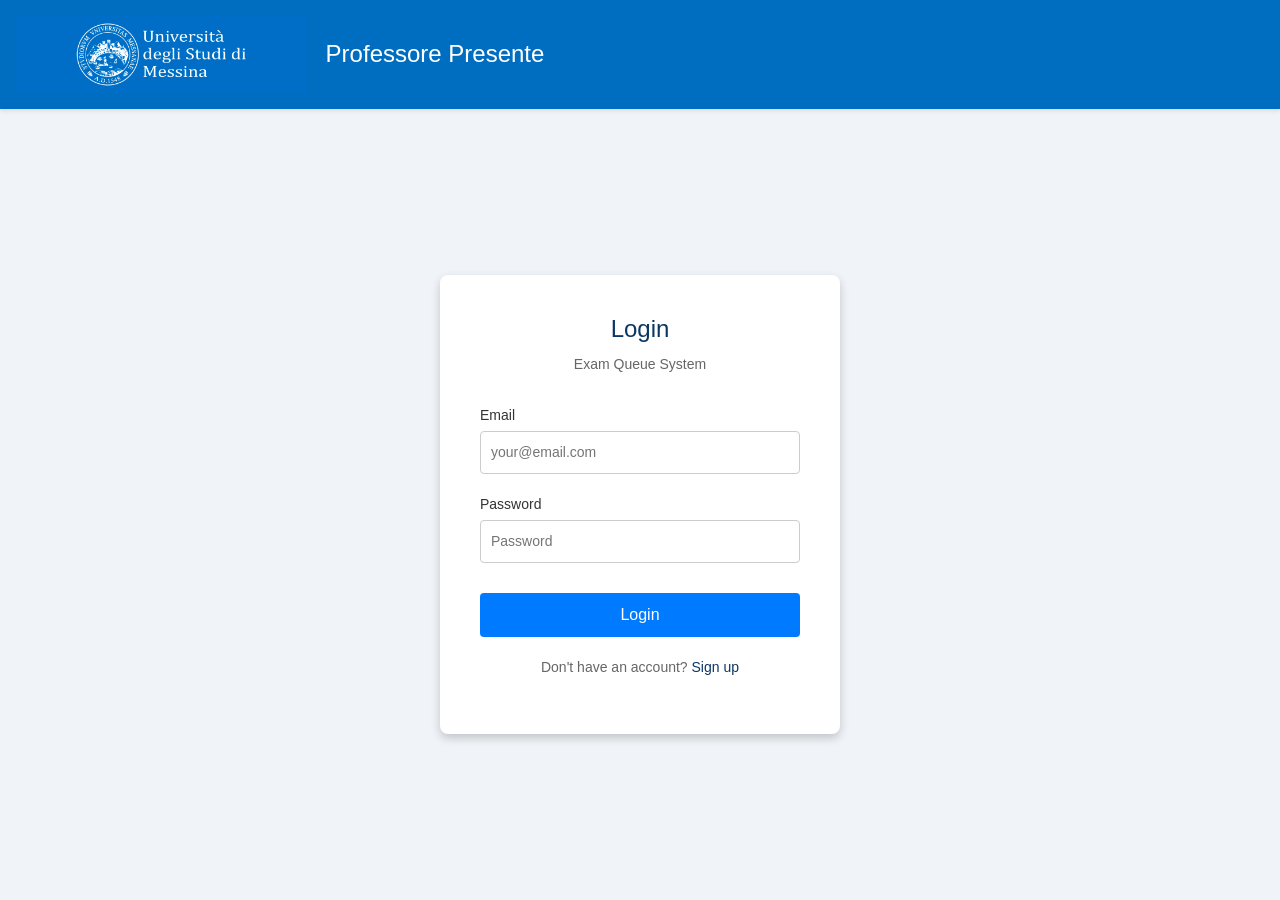
==== src/admin-dashboard.html @ e6303543 "final version" ====
<!DOCTYPE html>
<html lang="en">
<head>
    <meta charset="UTF-8">
    <meta name="viewport" content="width=device-width, initial-scale=1.0">
    <title>Professore Presente - Admin</title>
    <link rel="stylesheet" href="css/dashboard.css">
</head>
<body>

    <header>
        <div class="header-brand">
            <img src="logo.png" alt="UniMe Logo" class="logo">
            <h1>Professore Presente</h1>
        </div>
        <button class="logout-btn" onclick="logout()">Logout</button>
    </header>

    <div class="main-wrapper">

        <aside class="sidebar">
            <h3>Welcome, <span id="adminName">Admin</span></h3>
            <hr>
            <nav>
                <a href="#" onclick="loadPage('professors')">Professors</a>
                <a href="#" onclick="loadPage('profile')">Profile</a>
            </nav>
        </aside>

        <main>

            <!-- ── PROFESSORS SECTION ── -->
            <div id="section-professors">
                <h2 class="page-title">Professors</h2>

                <div class="card">
                    <h3>Create New Professor Account</h3>
                    <div class="form-group">
                        <label for="profUsername">Username</label>
                        <input type="text" id="profUsername" placeholder="e.g. prof_rossi">
                    </div>
                    <div class="form-group">
                        <label for="profEmail">Email</label>
                        <input type="email" id="profEmail" placeholder="professor@university.it">
                    </div>
                    <div class="form-group">
                        <label for="profPassword">Password</label>
                        <input type="password" id="profPassword" placeholder="At least 6 characters">
                    </div>
                    <div class="form-group">
                        <label for="profDept">Department (optional)</label>
                        <input type="text" id="profDept" placeholder="e.g. Computer Science">
                    </div>
                    <button class="btn btn-primary" onclick="createProfessor()">Create Professor</button>
                    <div id="profMsg"></div>
                </div>

                <div class="card">
                    <h3>All Professors</h3>
                    <div id="professorsList"><p style="color:#666;">Loading...</p></div>
                </div>
            </div>

            <!-- ── PROFILE SECTION ── -->
            <div id="section-profile" style="display:none;">
                <h2 class="page-title">My Profile</h2>
                <div class="card">
                    <table>
                        <tr><th style="width:120px;">Username</th><td id="profileUsername">-</td></tr>
                        <tr><th>Email</th><td id="profileEmail">-</td></tr>
                        <tr><th>Role</th><td id="profileRole">-</td></tr>
                    </table>
                </div>
            </div>

        </main>
    </div>

    <script src="js/common.js"></script>
    <script src="js/admin.js"></script>
</body>
</html>
---- src/css/dashboard.css ----
* {
    margin: 0;
    padding: 0;
    box-sizing: border-box;
}

body {
    font-family: Arial, sans-serif;
    background-color: #f0f4f8;
}


header {
    background-color: #006ec0;
    color: white;
    

    display: flex;
    justify-content: space-between;  
    align-items: center;             
    

    padding: 15px;
    

    box-shadow: 0 2px 8px rgba(0, 0, 0, 0.1);
}

.header-brand {
    display: flex;                   
    align-items: center;             
    gap: 15px;                      
}


.logo {
    height: 77px;
    width: auto;
    margin: 0;
}


h1 {
    font-size: 24px;
    margin: 0;                       
}


.logout-btn:hover {
    background-color: #f0f0f0;
}
.main-wrapper{
    display: flex;

}
.sidebar {
    width: 240px;
    min-width: 240px;
    padding: 20px;
    background-color: #fff;
    border-right: 1px solid #e0e0e0;
    min-height: calc(100vh - 80px);
}

.sidebar h3 {
    color: #0b3764;
    font-size: 15px;
    margin-bottom: 10px;
}

.sidebar hr {
    border: none;
    border-top: 1px solid #e0e0e0;
    margin-bottom: 15px;
}

/* Sidebar navigation links */
.sidebar nav a {
    display: block;
    padding: 10px 14px;
    text-decoration: none;
    color: #333;
    border-radius: 4px;
    margin-bottom: 4px;
    font-size: 14px;
}

.sidebar nav a:hover {
    background-color: #e8f0fe;
    color: #006EC6;
}

/* Main content area */
main {
    flex: 1;
    padding: 25px;
}

/* Logout button */
.logout-btn {
    background: white;
    color: #006EC6;
    padding: 8px 18px;
    border: none;
    border-radius: 4px;
    cursor: pointer;
    font-weight: bold;
    font-size: 14px;
}

.logout-btn:hover {
    background-color: #e8f0fe;
}

/* Page title */
.page-title {
    font-size: 22px;
    color: #0b3764;
    margin-bottom: 20px;
}

/* Card container */
.card {
    background: white;
    border-radius: 6px;
    padding: 20px;
    margin-bottom: 20px;
    box-shadow: 0 2px 6px rgba(0, 0, 0, 0.08);
}

.card h3 {
    color: #0b3764;
    font-size: 16px;
    margin-bottom: 15px;
    padding-bottom: 8px;
    border-bottom: 2px solid #e8f0fe;
}

/* Forms inside dashboards */
.form-group {
    margin-bottom: 15px;
}

.form-group label {
    display: block;
    margin-bottom: 5px;
    color: #333;
    font-size: 14px;
    font-weight: bold;
}

.form-group input,
.form-group select,
.form-group textarea {
    width: 100%;
    padding: 8px 10px;
    border: 1px solid #ccc;
    border-radius: 4px;
    font-size: 14px;
}

.form-group input:focus,
.form-group select:focus {
    outline: none;
    border-color: #006EC6;
}

/* Buttons */
.btn {
    padding: 8px 18px;
    border: none;
    border-radius: 4px;
    cursor: pointer;
    font-size: 14px;
    font-weight: bold;
}

.btn-primary {
    background-color: #006ec0;
    color: white;
}

.btn-primary:hover {
    background-color: #005ba3;
}

.btn-success {
    background-color: #28a745;
    color: white;
}

.btn-success:hover {
    background-color: #218838;
}

.btn-sm {
    padding: 4px 10px;
    font-size: 12px;
}

/* Alert messages */
.alert {
    padding: 10px 15px;
    border-radius: 4px;
    margin-top: 10px;
    font-size: 14px;
}

.alert-success {
    background-color: #d4edda;
    color: #155724;
    border: 1px solid #c3e6cb;
}

.alert-danger {
    background-color: #f8d7da;
    color: #721c24;
    border: 1px solid #f5c6cb;
}

.alert-info {
    background-color: #d1ecf1;
    color: #0c5460;
    border: 1px solid #bee5eb;
}

.alert-warning {
    background-color: #fff3cd;
    color: #856404;
    border: 1px solid #ffe69c;
}

/* Tables */
table {
    width: 100%;
    border-collapse: collapse;
    font-size: 14px;
}

table th,
table td {
    padding: 10px 12px;
    text-align: left;
    border-bottom: 1px solid #e0e0e0;
}

table th {
    background-color: #f0f4f8;
    color: #0b3764;
    font-weight: bold;
}

table tr:last-child td {
    border-bottom: none;
}

table tr:hover {
    background-color: #f9f9f9;
}

/* Status badges */
.badge {
    display: inline-block;
    padding: 3px 8px;
    border-radius: 10px;
    font-size: 12px;
    font-weight: bold;
}

.badge-waiting {
    background-color: #fff3cd;
    color: #856404;
}

.badge-attended {
    background-color: #d4edda;
    color: #155724;
}

.badge-absent {
    background-color: #f8d7da;
    color: #721c24;
}
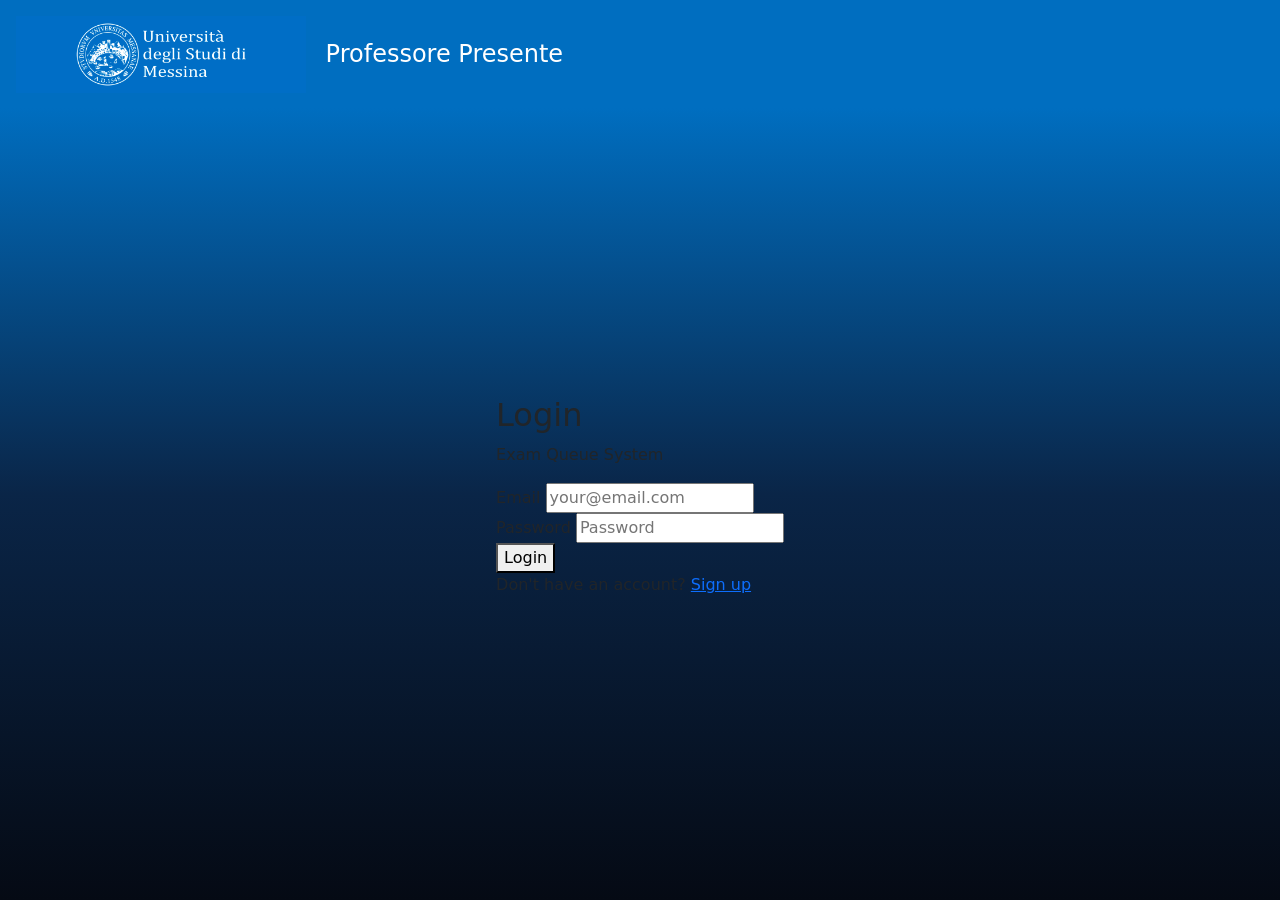
==== commit 4f02d495: "admin: rework admin dashboard layout and controls" ====
--- a/src/admin-dashboard.html
+++ b/src/admin-dashboard.html
@@ -3,79 +3,223 @@
 <head>
     <meta charset="UTF-8">
     <meta name="viewport" content="width=device-width, initial-scale=1.0">
-    <title>Professore Presente - Admin</title>
+    <title>Professore Presente — Admin</title>
+    <link href="https://cdn.jsdelivr.net/npm/bootstrap@5.3.3/dist/css/bootstrap.min.css" rel="stylesheet">
+    <link href="https://cdn.jsdelivr.net/npm/bootstrap-icons@1.11.3/font/bootstrap-icons.min.css" rel="stylesheet">
     <link rel="stylesheet" href="css/dashboard.css">
 </head>
-<body>
-
-    <header>
-        <div class="header-brand">
-            <img src="logo.png" alt="UniMe Logo" class="logo">
-            <h1>Professore Presente</h1>
+<body style="background:#f0f4f8; min-height:100vh;">
+
+    <!-- Navbar -->
+    <nav class="navbar navbar-unime navbar-dark navbar-expand-lg shadow-sm">
+        <div class="container-fluid px-4">
+            <a class="navbar-brand d-flex align-items-center gap-2 pe-4" href="#">
+                <span class="d-inline-flex" style="line-height:0">
+                    <img src="logo.png" height="58" alt="UniMe">
+                </span>
+                <span class="fw-semibold fs-6 d-none d-md-inline">Professore Presente</span>
+            </a>
+            <button class="navbar-toggler border-0" type="button" data-bs-toggle="collapse" data-bs-target="#mainNav">
+                <span class="navbar-toggler-icon"></span>
+            </button>
+            <div class="collapse navbar-collapse justify-content-center" id="mainNav">
+                <ul class="navbar-nav gap-1">
+                    <li class="nav-item">
+                        <a class="nav-link" href="#" data-page="overview" onclick="loadPage('overview')">
+                            <i class="bi bi-bar-chart-line me-1"></i>Overview
+                        </a>
+                    </li>
+                    <li class="nav-item">
+                        <a class="nav-link" href="#" data-page="professors" onclick="loadPage('professors')">
+                            <i class="bi bi-person-video3 me-1"></i>Professors
+                        </a>
+                    </li>
+                    <li class="nav-item">
+                        <a class="nav-link" href="#" data-page="students" onclick="loadPage('students')">
+                            <i class="bi bi-mortarboard me-1"></i>Students
+                        </a>
+                    </li>
+                    <li class="nav-item">
+                        <a class="nav-link" href="#" data-page="contact" onclick="loadPage('contact')">
+                            <i class="bi bi-info-circle me-1"></i>Contact
+                        </a>
+                    </li>
+                    <li class="nav-item">
+                        <a class="nav-link" href="#" data-page="profile" onclick="loadPage('profile')">
+                            <i class="bi bi-person-circle me-1"></i>Profile
+                        </a>
+                    </li>
+                </ul>
+            </div>
+            <button class="btn btn-outline-light btn-sm d-flex align-items-center gap-1 ms-auto" onclick="logout()">
+                <i class="bi bi-box-arrow-right"></i>
+                <span class="d-none d-md-inline">Logout</span>
+            </button>
         </div>
-        <button class="logout-btn" onclick="logout()">Logout</button>
-    </header>
-
-    <div class="main-wrapper">
-
-        <aside class="sidebar">
-            <h3>Welcome, <span id="adminName">Admin</span></h3>
-            <hr>
-            <nav>
-                <a href="#" onclick="loadPage('professors')">Professors</a>
-                <a href="#" onclick="loadPage('profile')">Profile</a>
-            </nav>
-        </aside>
-
-        <main>
-
-            <!-- ── PROFESSORS SECTION ── -->
-            <div id="section-professors">
-                <h2 class="page-title">Professors</h2>
-
-                <div class="card">
-                    <h3>Create New Professor Account</h3>
-                    <div class="form-group">
-                        <label for="profUsername">Username</label>
-                        <input type="text" id="profUsername" placeholder="e.g. prof_rossi">
-                    </div>
-                    <div class="form-group">
-                        <label for="profEmail">Email</label>
-                        <input type="email" id="profEmail" placeholder="professor@university.it">
-                    </div>
-                    <div class="form-group">
-                        <label for="profPassword">Password</label>
-                        <input type="password" id="profPassword" placeholder="At least 6 characters">
-                    </div>
-                    <div class="form-group">
-                        <label for="profDept">Department (optional)</label>
-                        <input type="text" id="profDept" placeholder="e.g. Computer Science">
-                    </div>
-                    <button class="btn btn-primary" onclick="createProfessor()">Create Professor</button>
-                    <div id="profMsg"></div>
-                </div>
-
-                <div class="card">
-                    <h3>All Professors</h3>
-                    <div id="professorsList"><p style="color:#666;">Loading...</p></div>
-                </div>
-            </div>
-
-            <!-- ── PROFILE SECTION ── -->
-            <div id="section-profile" style="display:none;">
-                <h2 class="page-title">My Profile</h2>
-                <div class="card">
-                    <table>
-                        <tr><th style="width:120px;">Username</th><td id="profileUsername">-</td></tr>
-                        <tr><th>Email</th><td id="profileEmail">-</td></tr>
-                        <tr><th>Role</th><td id="profileRole">-</td></tr>
-                    </table>
-                </div>
-            </div>
-
-        </main>
+    </nav>
+
+    <!-- Body -->
+    <div class="container-fluid py-4 px-4">
+        <div class="row g-4">
+
+            <!-- Profile Sidebar -->
+            <aside class="col-lg-3">
+                <div class="card shadow-sm border-0 rounded-3">
+                    <div class="card-body text-center py-4 px-3">
+                        <div class="avatar-circle mb-3" id="avatarCircle">A</div>
+                        <h6 class="fw-bold mb-1" id="sidebarName">—</h6>
+                        <span class="badge rounded-pill px-3 py-1 mb-3 d-inline-block" style="background:#006ec0;font-size:0.72rem">Administrator</span>
+                        <hr class="my-3">
+                        <div class="text-start px-1">
+                            <div class="d-flex align-items-center gap-2 mb-2 text-muted" style="font-size:0.82rem">
+                                <i class="bi bi-envelope"></i>
+                                <span id="sidebarEmail" class="text-truncate">—</span>
+                            </div>
+                            <div class="d-flex align-items-center gap-2 mb-2 text-muted" style="font-size:0.82rem">
+                                <i class="bi bi-person-video3"></i>
+                                <span><span id="sidebarProfessors">—</span> professors</span>
+                            </div>
+                            <div class="d-flex align-items-center gap-2 text-muted" style="font-size:0.82rem">
+                                <i class="bi bi-mortarboard"></i>
+                                <span><span id="sidebarStudents">—</span> students</span>
+                            </div>
+                        </div>
+                    </div>
+                </div>
+            </aside>
+
+            <!-- Main Content -->
+            <main class="col-lg-9">
+
+                <!-- ── OVERVIEW ── -->
+                <div id="section-overview" style="display:none;">
+                    <h5 class="page-title-bar">System Overview</h5>
+                    <div class="row g-3">
+                        <div class="col-sm-6 col-xl-3">
+                            <div class="card shadow-sm border-0 rounded-3 h-100">
+                                <div class="card-body d-flex align-items-center gap-3 py-3">
+                                    <div class="stat-icon"><i class="bi bi-person-video3 fs-5" style="color:#006ec0"></i></div>
+                                    <div><div class="fw-bold fs-4" id="statProfessors">—</div><div class="text-muted small">Professors</div></div>
+                                </div>
+                            </div>
+                        </div>
+                        <div class="col-sm-6 col-xl-3">
+                            <div class="card shadow-sm border-0 rounded-3 h-100">
+                                <div class="card-body d-flex align-items-center gap-3 py-3">
+                                    <div class="stat-icon"><i class="bi bi-mortarboard fs-5" style="color:#006ec0"></i></div>
+                                    <div><div class="fw-bold fs-4" id="statStudents">—</div><div class="text-muted small">Students</div></div>
+                                </div>
+                            </div>
+                        </div>
+                        <div class="col-sm-6 col-xl-3">
+                            <div class="card shadow-sm border-0 rounded-3 h-100">
+                                <div class="card-body d-flex align-items-center gap-3 py-3">
+                                    <div class="stat-icon"><i class="bi bi-journal-text fs-5" style="color:#006ec0"></i></div>
+                                    <div><div class="fw-bold fs-4" id="statCourses">—</div><div class="text-muted small">Courses</div></div>
+                                </div>
+                            </div>
+                        </div>
+                        <div class="col-sm-6 col-xl-3">
+                            <div class="card shadow-sm border-0 rounded-3 h-100">
+                                <div class="card-body d-flex align-items-center gap-3 py-3">
+                                    <div class="stat-icon"><i class="bi bi-clipboard-check fs-5" style="color:#006ec0"></i></div>
+                                    <div><div class="fw-bold fs-4" id="statExams">—</div><div class="text-muted small">Exams</div></div>
+                                </div>
+                            </div>
+                        </div>
+                    </div>
+                </div>
+
+                <!-- ── PROFESSORS ── -->
+                <div id="section-professors" style="display:none;">
+                    <h5 class="page-title-bar">Professors</h5>
+
+                    <div class="card shadow-sm border-0 rounded-3 mb-4">
+                        <div class="card-body">
+                            <h6 class="fw-bold mb-3">Create Professor Account</h6>
+                            <div class="row g-3">
+                                <div class="col-md-6">
+                                    <label class="form-label small fw-semibold">Username</label>
+                                    <input type="text" id="profUsername" class="form-control" placeholder="e.g. prof_rossi">
+                                </div>
+                                <div class="col-md-6">
+                                    <label class="form-label small fw-semibold">Email</label>
+                                    <input type="email" id="profEmail" class="form-control" placeholder="professor@unime.it">
+                                </div>
+                                <div class="col-md-6">
+                                    <label class="form-label small fw-semibold">Password</label>
+                                    <input type="password" id="profPassword" class="form-control" placeholder="At least 6 characters">
+                                </div>
+                                <div class="col-md-6">
+                                    <label class="form-label small fw-semibold">Department</label>
+                                    <input type="text" id="profDept" class="form-control" placeholder="e.g. Computer Science">
+                                </div>
+                            </div>
+                            <button class="btn btn-primary mt-3" style="background:#006ec0;border-color:#006ec0" onclick="createProfessor()">
+                                <i class="bi bi-person-plus me-1"></i>Create Professor
+                            </button>
+                            <div id="profMsg" class="mt-2"></div>
+                        </div>
+                    </div>
+
+                    <div class="card shadow-sm border-0 rounded-3">
+                        <div class="card-body">
+                            <h6 class="fw-bold mb-3">All Professors</h6>
+                            <div id="professorsList"><p class="text-muted small">Loading...</p></div>
+                        </div>
+                    </div>
+                </div>
+
+                <!-- ── STUDENTS ── -->
+                <div id="section-students" style="display:none;">
+                    <h5 class="page-title-bar">Students</h5>
+                    <div class="card shadow-sm border-0 rounded-3">
+                        <div class="card-body">
+                            <div id="studentsList"><p class="text-muted small">Loading...</p></div>
+                        </div>
+                    </div>
+                </div>
+
+                <!-- ── CONTACT ── -->
+                <div id="section-contact" style="display:none;">
+                    <h5 class="page-title-bar">Contact &amp; Support</h5>
+                    <div class="card shadow-sm border-0 rounded-3">
+                        <div class="card-body py-5">
+                            <div class="row justify-content-center text-center g-4">
+                                <div class="col-md-5">
+                                    <div class="mb-2" style="font-size:2rem;color:#006ec0"><i class="bi bi-envelope-fill"></i></div>
+                                    <h6 class="fw-bold">System Administrator</h6>
+                                    <p class="text-muted small mb-0">Contact the technical team for platform configuration or database issues.</p>
+                                </div>
+                                <div class="col-md-5">
+                                    <div class="mb-2" style="font-size:2rem;color:#006ec0"><i class="bi bi-building"></i></div>
+                                    <h6 class="fw-bold">Università degli Studi di Messina</h6>
+                                    <p class="text-muted small mb-0">Piazza Pugliatti, 1 — 98122 Messina, Italy</p>
+                                </div>
+                            </div>
+                        </div>
+                    </div>
+                </div>
+
+                <!-- ── PROFILE ── -->
+                <div id="section-profile" style="display:none;">
+                    <h5 class="page-title-bar">My Profile</h5>
+                    <div class="card shadow-sm border-0 rounded-3">
+                        <div class="card-body">
+                            <table class="table table-borderless mb-0" style="font-size:0.92rem">
+                                <tr><th style="width:130px;color:#006ec0">Username</th><td id="profileUsername">—</td></tr>
+                                <tr><th style="color:#006ec0">Email</th><td id="profileEmail">—</td></tr>
+                                <tr><th style="color:#006ec0">Role</th><td id="profileRole">—</td></tr>
+                            </table>
+                        </div>
+                    </div>
+                </div>
+
+            </main>
+        </div>
     </div>
 
+    <script src="https://cdn.jsdelivr.net/npm/bootstrap@5.3.3/dist/js/bootstrap.bundle.min.js"></script>
     <script src="js/common.js"></script>
     <script src="js/admin.js"></script>
 </body>
--- a/src/css/dashboard.css
+++ b/src/css/dashboard.css
@@ -1,284 +1,79 @@
-
-* {
-    margin: 0;
-    padding: 0;
-    box-sizing: border-box;
+/* ── Navbar ── */
+.navbar-unime {
+    background-color: #006ec0;
 }
 
-body {
-    font-family: Arial, sans-serif;
-    background-color: #f0f4f8;
+.navbar-unime .nav-link {
+    color: rgba(255, 255, 255, 0.85) !important;
+    border-radius: 6px;
+    padding: 6px 14px !important;
+    transition: background 0.15s;
 }
 
-
-header {
-    background-color: #006ec0;
-    color: white;
-    
-
-    display: flex;
-    justify-content: space-between;  
-    align-items: center;             
-    
-
-    padding: 15px;
-    
-
-    box-shadow: 0 2px 8px rgba(0, 0, 0, 0.1);
+.navbar-unime .nav-link:hover,
+.navbar-unime .nav-link.active-nav {
+    background: rgba(255, 255, 255, 0.16) !important;
+    color: #fff !important;
 }
 
-.header-brand {
-    display: flex;                   
-    align-items: center;             
-    gap: 15px;                      
+/* ── Profile sidebar avatar ── */
+.avatar-circle {
+    width: 72px;
+    height: 72px;
+    background: #006ec0;
+    border-radius: 50%;
+    display: flex;
+    align-items: center;
+    justify-content: center;
+    color: #fff;
+    font-size: 28px;
+    font-weight: 700;
+    margin: 0 auto;
 }
 
-
-.logo {
-    height: 77px;
-    width: auto;
-    margin: 0;
+/* ── Stat cards ── */
+.stat-icon {
+    width: 48px;
+    height: 48px;
+    border-radius: 10px;
+    background: #e8f0fe;
+    display: flex;
+    align-items: center;
+    justify-content: center;
+    flex-shrink: 0;
 }
 
+/* ── Status badges (queue) ── */
+.badge-waiting  { background: #fff3cd; color: #856404; }
+.badge-called   { background: #cce5ff; color: #004085; }
+.badge-attended { background: #d4edda; color: #155724; }
+.badge-absent   { background: #f8d7da; color: #721c24; }
 
-h1 {
-    font-size: 24px;
-    margin: 0;                       
+/* ── Timetable grid ── */
+.tt-busy {
+    background: #fff0f0;
+    vertical-align: middle;
 }
 
-
-.logout-btn:hover {
-    background-color: #f0f0f0;
-}
-.main-wrapper{
-    display: flex;
-
-}
-.sidebar {
-    width: 240px;
-    min-width: 240px;
-    padding: 20px;
-    background-color: #fff;
-    border-right: 1px solid #e0e0e0;
-    min-height: calc(100vh - 80px);
+.tt-free {
+    color: #adb5bd;
+    font-size: 0.8rem;
 }
 
-.sidebar h3 {
-    color: #0b3764;
-    font-size: 15px;
-    margin-bottom: 10px;
+/* ── Announcement bubble ── */
+.announcement-bubble {
+    background: #f0f7ff;
+    border-left: 3px solid #006ec0;
+    border-radius: 0 8px 8px 0;
+    padding: 10px 14px;
+    font-size: 0.92rem;
 }
 
-.sidebar hr {
-    border: none;
-    border-top: 1px solid #e0e0e0;
-    margin-bottom: 15px;
+/* ── Page title accent ── */
+.page-title-bar {
+    border-left: 4px solid #006ec0;
+    padding-left: 12px;
+    color: #006ec0;
+    font-weight: 700;
+    margin-bottom: 24px;
 }
-
-/* Sidebar navigation links */
-.sidebar nav a {
-    display: block;
-    padding: 10px 14px;
-    text-decoration: none;
-    color: #333;
-    border-radius: 4px;
-    margin-bottom: 4px;
-    font-size: 14px;
-}
-
-.sidebar nav a:hover {
-    background-color: #e8f0fe;
-    color: #006EC6;
-}
-
-/* Main content area */
-main {
-    flex: 1;
-    padding: 25px;
-}
-
-/* Logout button */
-.logout-btn {
-    background: white;
-    color: #006EC6;
-    padding: 8px 18px;
-    border: none;
-    border-radius: 4px;
-    cursor: pointer;
-    font-weight: bold;
-    font-size: 14px;
-}
-
-.logout-btn:hover {
-    background-color: #e8f0fe;
-}
-
-/* Page title */
-.page-title {
-    font-size: 22px;
-    color: #0b3764;
-    margin-bottom: 20px;
-}
-
-/* Card container */
-.card {
-    background: white;
-    border-radius: 6px;
-    padding: 20px;
-    margin-bottom: 20px;
-    box-shadow: 0 2px 6px rgba(0, 0, 0, 0.08);
-}
-
-.card h3 {
-    color: #0b3764;
-    font-size: 16px;
-    margin-bottom: 15px;
-    padding-bottom: 8px;
-    border-bottom: 2px solid #e8f0fe;
-}
-
-/* Forms inside dashboards */
-.form-group {
-    margin-bottom: 15px;
-}
-
-.form-group label {
-    display: block;
-    margin-bottom: 5px;
-    color: #333;
-    font-size: 14px;
-    font-weight: bold;
-}
-
-.form-group input,
-.form-group select,
-.form-group textarea {
-    width: 100%;
-    padding: 8px 10px;
-    border: 1px solid #ccc;
-    border-radius: 4px;
-    font-size: 14px;
-}
-
-.form-group input:focus,
-.form-group select:focus {
-    outline: none;
-    border-color: #006EC6;
-}
-
-/* Buttons */
-.btn {
-    padding: 8px 18px;
-    border: none;
-    border-radius: 4px;
-    cursor: pointer;
-    font-size: 14px;
-    font-weight: bold;
-}
-
-.btn-primary {
-    background-color: #006ec0;
-    color: white;
-}
-
-.btn-primary:hover {
-    background-color: #005ba3;
-}
-
-.btn-success {
-    background-color: #28a745;
-    color: white;
-}
-
-.btn-success:hover {
-    background-color: #218838;
-}
-
-.btn-sm {
-    padding: 4px 10px;
-    font-size: 12px;
-}
-
-/* Alert messages */
-.alert {
-    padding: 10px 15px;
-    border-radius: 4px;
-    margin-top: 10px;
-    font-size: 14px;
-}
-
-.alert-success {
-    background-color: #d4edda;
-    color: #155724;
-    border: 1px solid #c3e6cb;
-}
-
-.alert-danger {
-    background-color: #f8d7da;
-    color: #721c24;
-    border: 1px solid #f5c6cb;
-}
-
-.alert-info {
-    background-color: #d1ecf1;
-    color: #0c5460;
-    border: 1px solid #bee5eb;
-}
-
-.alert-warning {
-    background-color: #fff3cd;
-    color: #856404;
-    border: 1px solid #ffe69c;
-}
-
-/* Tables */
-table {
-    width: 100%;
-    border-collapse: collapse;
-    font-size: 14px;
-}
-
-table th,
-table td {
-    padding: 10px 12px;
-    text-align: left;
-    border-bottom: 1px solid #e0e0e0;
-}
-
-table th {
-    background-color: #f0f4f8;
-    color: #0b3764;
-    font-weight: bold;
-}
-
-table tr:last-child td {
-    border-bottom: none;
-}
-
-table tr:hover {
-    background-color: #f9f9f9;
-}
-
-/* Status badges */
-.badge {
-    display: inline-block;
-    padding: 3px 8px;
-    border-radius: 10px;
-    font-size: 12px;
-    font-weight: bold;
-}
-
-.badge-waiting {
-    background-color: #fff3cd;
-    color: #856404;
-}
-
-.badge-attended {
-    background-color: #d4edda;
-    color: #155724;
-}
-
-.badge-absent {
-    background-color: #f8d7da;
-    color: #721c24;
-}
